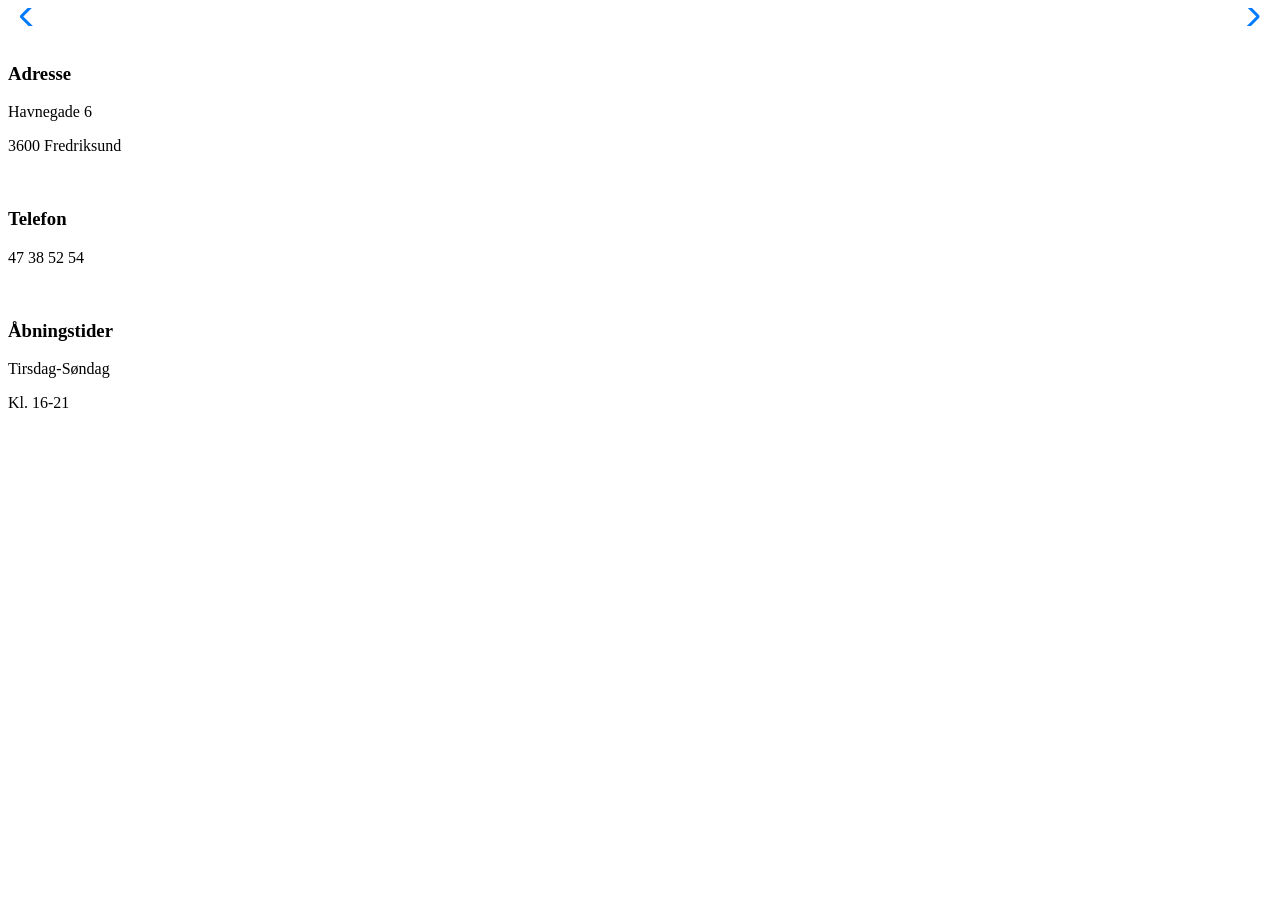
==== html/galleri.html @ 6ac38959 "galleri tilføjet" ====
<!doctype html>
<html lang="en">
  <head>
    <meta charset="UTF-8" />
    <meta name="viewport" content="width=device-width, initial-scale=1.0" />

    <title>Gallery</title>

    <!-- Swiper CSS -->
    <link rel="stylesheet" href="https://cdn.jsdelivr.net/npm/swiper@11/swiper-bundle.min.css" />

    <!-- Din CSS -->
    <link rel="stylesheet" href="index.css" />
  </head>

  <body>
    <!-- Slider -->
    <div class="swiper">
      <div class="swiper-wrapper">
        <div class="swiper-slide">
          <img src="img/pizza1.jpg" alt="" />
        </div>
        <div class="swiper-slide blue">
          <img src="img/pizza2.jpg" alt="" />
        </div>
        <div class="swiper-slide red">
          <img src="img/pizza3.jpg" alt="" />
        </div>
        <div class="swiper-slide green">
          <img src="img/pizza4.jpg" alt="" />
        </div>
      </div>

      <!-- Pagination -->
      <div class="swiper-pagination"></div>

      <!-- Navigation -->
      <div class="swiper-button-prev"></div>
      <div class="swiper-button-next"></div>
    </div>

    <!-- Swiper JS -->
    <script src="https://cdn.jsdelivr.net/npm/swiper@11/swiper-bundle.min.js"></script>

    <!-- Din JS -->
    <script src="index.js"></script>

    <footer>
      <div id="footer-section">
        <div id="adress">
          <div>
            <img class="footer-pic" src="img/pin.png" alt="" />
          </div>
          <div>
            <h3>Adresse</h3>
            <p>Havnegade 6</p>
            <p>3600 Fredriksund</p>
          </div>
        </div>
        <div id="phone">
          <div>
            <img class="footer-pic" src="img/Phone.png" alt="" />
          </div>
          <div>
            <h3>Telefon</h3>
            <p>47 38 52 54</p>
          </div>
        </div>
        <div id="watch">
          <div>
            <img class="footer-pic" src="img/watch.png" alt="" />
          </div>
          <div>
            <h3>Åbningstider</h3>
            <p>Tirsdag-Søndag</p>
            <p>Kl. 16-21</p>
          </div>
        </div>
      </div>
    </footer>
  </body>
</html>
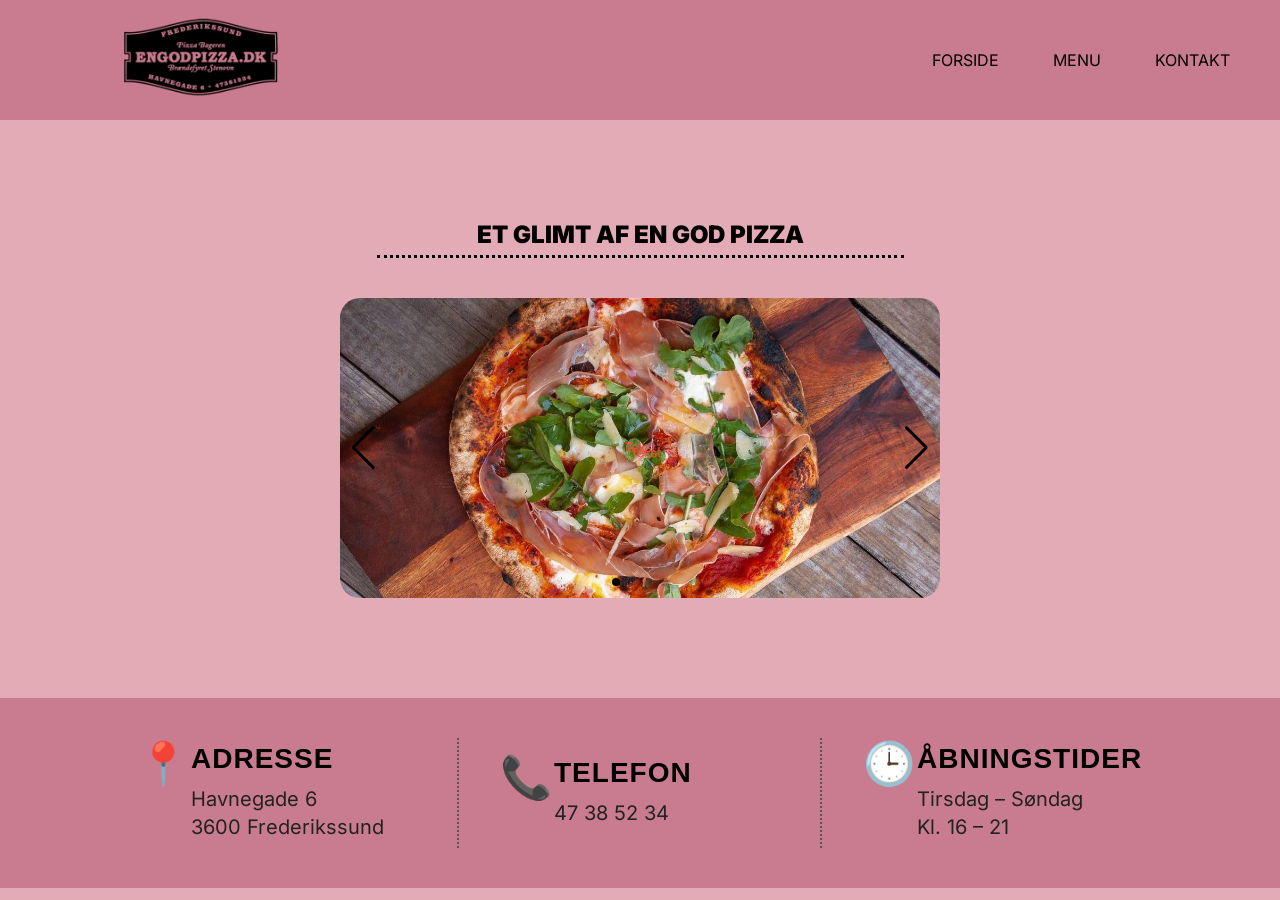
==== commit b6bd7dc8: "hallo" ====
--- a/html/galleri.html
+++ b/html/galleri.html
@@ -10,24 +10,38 @@
     <link rel="stylesheet" href="https://cdn.jsdelivr.net/npm/swiper@11/swiper-bundle.min.css" />
 
     <!-- Din CSS -->
-    <link rel="stylesheet" href="index.css" />
+    <link rel="stylesheet" href="../css/index.css" />
   </head>
 
   <body>
+    <header>
+      <a href="index.html"><img src="../img/logo.png" alt="" /></a>
+
+      <nav>
+        <a href="index.html" class="link">FORSIDE</a>
+        <a href="menu.html" class="link">MENU</a>
+        <a href="" class="link">KONTAKT</a>
+      </nav>
+    </header>
+
+    <div class="pizza-text-wrapper">
+      <h2>ET GLIMT AF EN GOD PIZZA</h2>
+    </div>
+
     <!-- Slider -->
     <div class="swiper">
       <div class="swiper-wrapper">
         <div class="swiper-slide">
-          <img src="img/pizza1.jpg" alt="" />
+          <img src="../img/pizza1.jpeg" alt="" />
         </div>
         <div class="swiper-slide blue">
-          <img src="img/pizza2.jpg" alt="" />
+          <img src="../img/pizza2.jpg" alt="" />
         </div>
         <div class="swiper-slide red">
-          <img src="img/pizza3.jpg" alt="" />
+          <img src="../img/pizza3.jpg" alt="" />
         </div>
         <div class="swiper-slide green">
-          <img src="img/pizza4.jpg" alt="" />
+          <img src="../img/pizza4.jpg" alt="" />
         </div>
       </div>
 
@@ -43,40 +57,40 @@
     <script src="https://cdn.jsdelivr.net/npm/swiper@11/swiper-bundle.min.js"></script>
 
     <!-- Din JS -->
-    <script src="index.js"></script>
+    <script src="../js/index.js"></script>
 
     <footer>
-      <div id="footer-section">
-        <div id="adress">
+      <footer class="footer">
+        <div class="footer-item">
+          <div class="icon">📍</div>
           <div>
-            <img class="footer-pic" src="img/pin.png" alt="" />
-          </div>
-          <div>
-            <h3>Adresse</h3>
+            <h3>ADRESSE</h3>
             <p>Havnegade 6</p>
-            <p>3600 Fredriksund</p>
+            <p>3600 Frederikssund</p>
           </div>
         </div>
-        <div id="phone">
+
+        <div class="divider"></div>
+
+        <div class="footer-item">
+          <div class="icon">📞</div>
           <div>
-            <img class="footer-pic" src="img/Phone.png" alt="" />
-          </div>
-          <div>
-            <h3>Telefon</h3>
-            <p>47 38 52 54</p>
+            <h3>TELEFON</h3>
+            <p>47 38 52 34</p>
           </div>
         </div>
-        <div id="watch">
+
+        <div class="divider"></div>
+
+        <div class="footer-item">
+          <div class="icon">🕒</div>
           <div>
-            <img class="footer-pic" src="img/watch.png" alt="" />
-          </div>
-          <div>
-            <h3>Åbningstider</h3>
-            <p>Tirsdag-Søndag</p>
-            <p>Kl. 16-21</p>
+            <h3>ÅBNINGSTIDER</h3>
+            <p>Tirsdag – Søndag</p>
+            <p>Kl. 16 – 21</p>
           </div>
         </div>
-      </div>
+      </footer>
     </footer>
   </body>
 </html>
--- a/css/index.css
+++ b/css/index.css
@@ -0,0 +1,231 @@
+@font-face {
+  font-family: "interblack";
+  src: url(../fonts/Inter_18pt-Black.woff);
+}
+
+@font-face {
+  font-family: "inter";
+  src: url(../fonts/Inter-VariableFont_opsz\,wght.woff);
+}
+
+h2,
+h3 {
+  font-family: "interblack";
+}
+p {
+  font-family: "inter";
+}
+body {
+  margin: 0;
+  padding: 0;
+
+  background: #e3abb6;
+
+  min-height: 100vh;
+}
+
+/* swiper css */
+.swiper {
+  width: 600px;
+  height: 300px;
+
+  margin: 100px auto;
+}
+
+.swiper-button-next,
+.swiper-button-prev {
+  color: black;
+}
+
+.swiper-pagination-bullet-active {
+  background: black;
+}
+
+.swiper-slide {
+  border-radius: 20px;
+
+  overflow: hidden;
+}
+
+.swiper-slide img {
+  width: 100%;
+  height: 100%;
+
+  object-fit: cover;
+
+  display: block;
+}
+
+/* footer css
+
+.footer-pic {
+  max-height: 70px;
+}
+
+footer {
+  background-color: #c97c8f;
+
+  padding: 20px;
+
+  margin-top: 220px;
+} */
+
+#adress,
+#watch,
+#phone {
+  display: grid;
+
+  grid-template-columns: 1fr 1fr;
+}
+
+#footer-section {
+  display: grid;
+
+  grid-template-columns: 1fr 1fr 1fr;
+
+  align-items: center;
+}
+
+/* header css */
+header {
+  display: flex;
+  justify-content: space-between;
+  align-items: center;
+  padding: 20px 50px;
+  background-color: #c97c8f;
+  /* #ffc3d2 */
+  /* background-color: #4a2c34; */
+  height: 5rem;
+  a {
+    text-decoration: none;
+    color: black;
+    cursor: pointer;
+    margin-left: 50px;
+    font-family: inter;
+  }
+  img {
+    width: 200px;
+  }
+}
+
+.link {
+  position: relative;
+  text-decoration: none;
+  color: black;
+}
+
+.link::after {
+  content: "";
+  position: absolute;
+  left: 0;
+  bottom: -3px;
+  width: 0;
+  height: 2px;
+  background-color: black;
+  transition: 0.3s;
+}
+
+.link:hover::after {
+  width: 100%;
+}
+.pizza-text {
+  text-align: center;
+  margin-top: 40px;
+  margin-bottom: 20px;
+  font-size: 2rem;
+  color: black;
+  letter-spacing: 2px;
+}
+
+.pizza-text-wrapper {
+  text-align: center;
+  position: relative;
+  top: 80px;
+}
+h2 {
+  display: inline-block;
+  border-bottom: 3px dotted black;
+  justify-content: center;
+  padding: 0 100px 6px;
+}
+/* footer computer: */
+@media (min-width: 1200px) {
+  .footer {
+    display: flex;
+    align-items: center;
+    justify-content: center;
+    background: #c97c8f;
+    padding: 40px 60px;
+    gap: 40px;
+    font-family: "Georgia", serif;
+  }
+
+  .footer-item {
+    display: flex;
+    align-items: flex-start;
+    gap: 2px;
+    min-width: 280px;
+  }
+
+  .footer-item h3 {
+    margin: 0 0 12px;
+    font-size: 28px;
+    font-weight: 600;
+    letter-spacing: 1px;
+    font-family: Arial, sans-serif;
+  }
+
+  .footer-item p {
+    margin: 4px 0;
+    font-size: 20px;
+    color: #222;
+  }
+
+  .icon {
+    font-size: 42px;
+    line-height: 1;
+    color: #222;
+  }
+
+  .divider {
+    width: 1px;
+    height: 110px;
+    border-left: 2px dotted #555;
+  }
+}
+/* Footer phone: */
+@media (max-width: 1200px) {
+  .footer {
+    flex-direction: column;
+    align-items: flex-start;
+    padding: 50px 35px;
+    gap: 35px;
+  }
+
+  .footer-item {
+    min-width: auto;
+    width: 100%;
+  }
+
+  .divider {
+    width: 100%;
+    height: 1px;
+    border-left: none;
+    border-top: 2px dotted #555;
+  }
+
+  .footer-item h3 {
+    font-size: 22px;
+  }
+
+  .footer-item p {
+    font-size: 18px;
+  }
+
+  .icon {
+    font-size: 36px;
+  }
+}
+footer {
+  background-color: #c97c8f;
+}
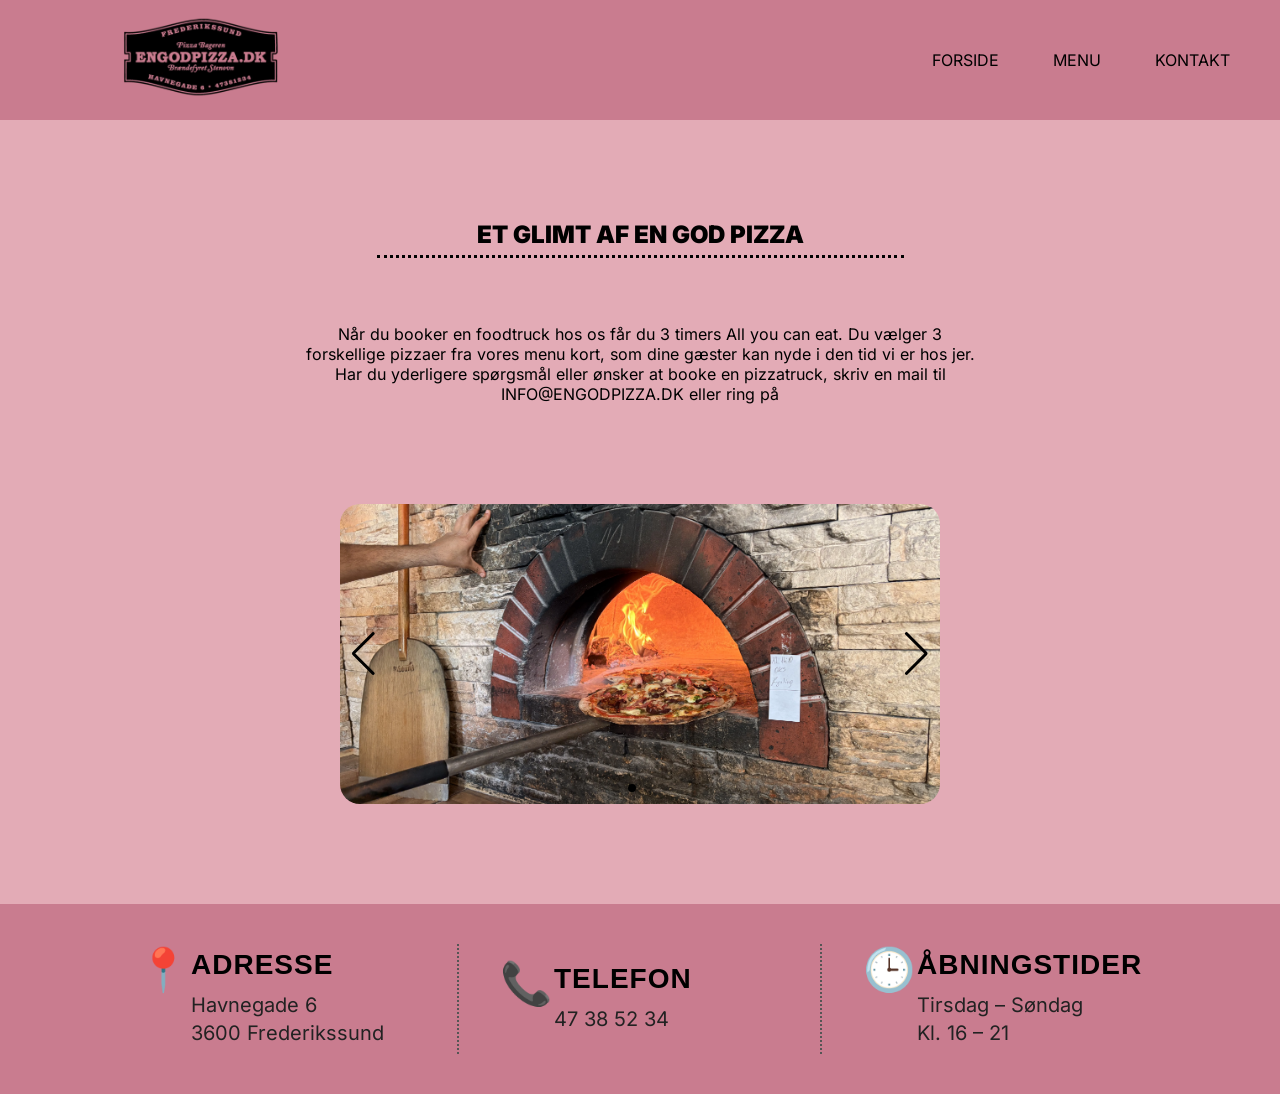
==== commit 7efcd8fe: "billeder samt tekst" ====
--- a/html/galleri.html
+++ b/html/galleri.html
@@ -28,20 +28,25 @@
       <h2>ET GLIMT AF EN GOD PIZZA</h2>
     </div>
 
+    <p class="tekst">
+      Når du booker en foodtruck hos os får du 3 timers All you can eat. Du vælger 3 forskellige pizzaer fra vores menu kort, som dine gæster kan nyde i den tid vi er hos jer. Har du yderligere spørgsmål eller ønsker at booke en pizzatruck, skriv en
+      mail til INFO@ENGODPIZZA.DK eller ring på
+    </p>
+
     <!-- Slider -->
     <div class="swiper">
       <div class="swiper-wrapper">
         <div class="swiper-slide">
-          <img src="../img/pizza1.jpeg" alt="" />
+          <img src="../img/slide1_resultat.webp" alt="" />
         </div>
         <div class="swiper-slide blue">
-          <img src="../img/pizza2.jpg" alt="" />
+          <img src="../img/slide2_resultat.webp" alt="" />
         </div>
         <div class="swiper-slide red">
-          <img src="../img/pizza3.jpg" alt="" />
+          <img src="../img/slide3_resultat.webp" alt="" />
         </div>
         <div class="swiper-slide green">
-          <img src="../img/pizza4.jpg" alt="" />
+          <img src="../img/slide4_resultat.webp" alt="" />
         </div>
       </div>
 
--- a/css/index.css
+++ b/css/index.css
@@ -15,6 +15,13 @@
 p {
   font-family: "inter";
 }
+.tekst {
+  text-align: center;
+  padding-top: 110px;
+  padding-right: 300px;
+  padding-left: 300px;
+}
+
 body {
   margin: 0;
   padding: 0;
